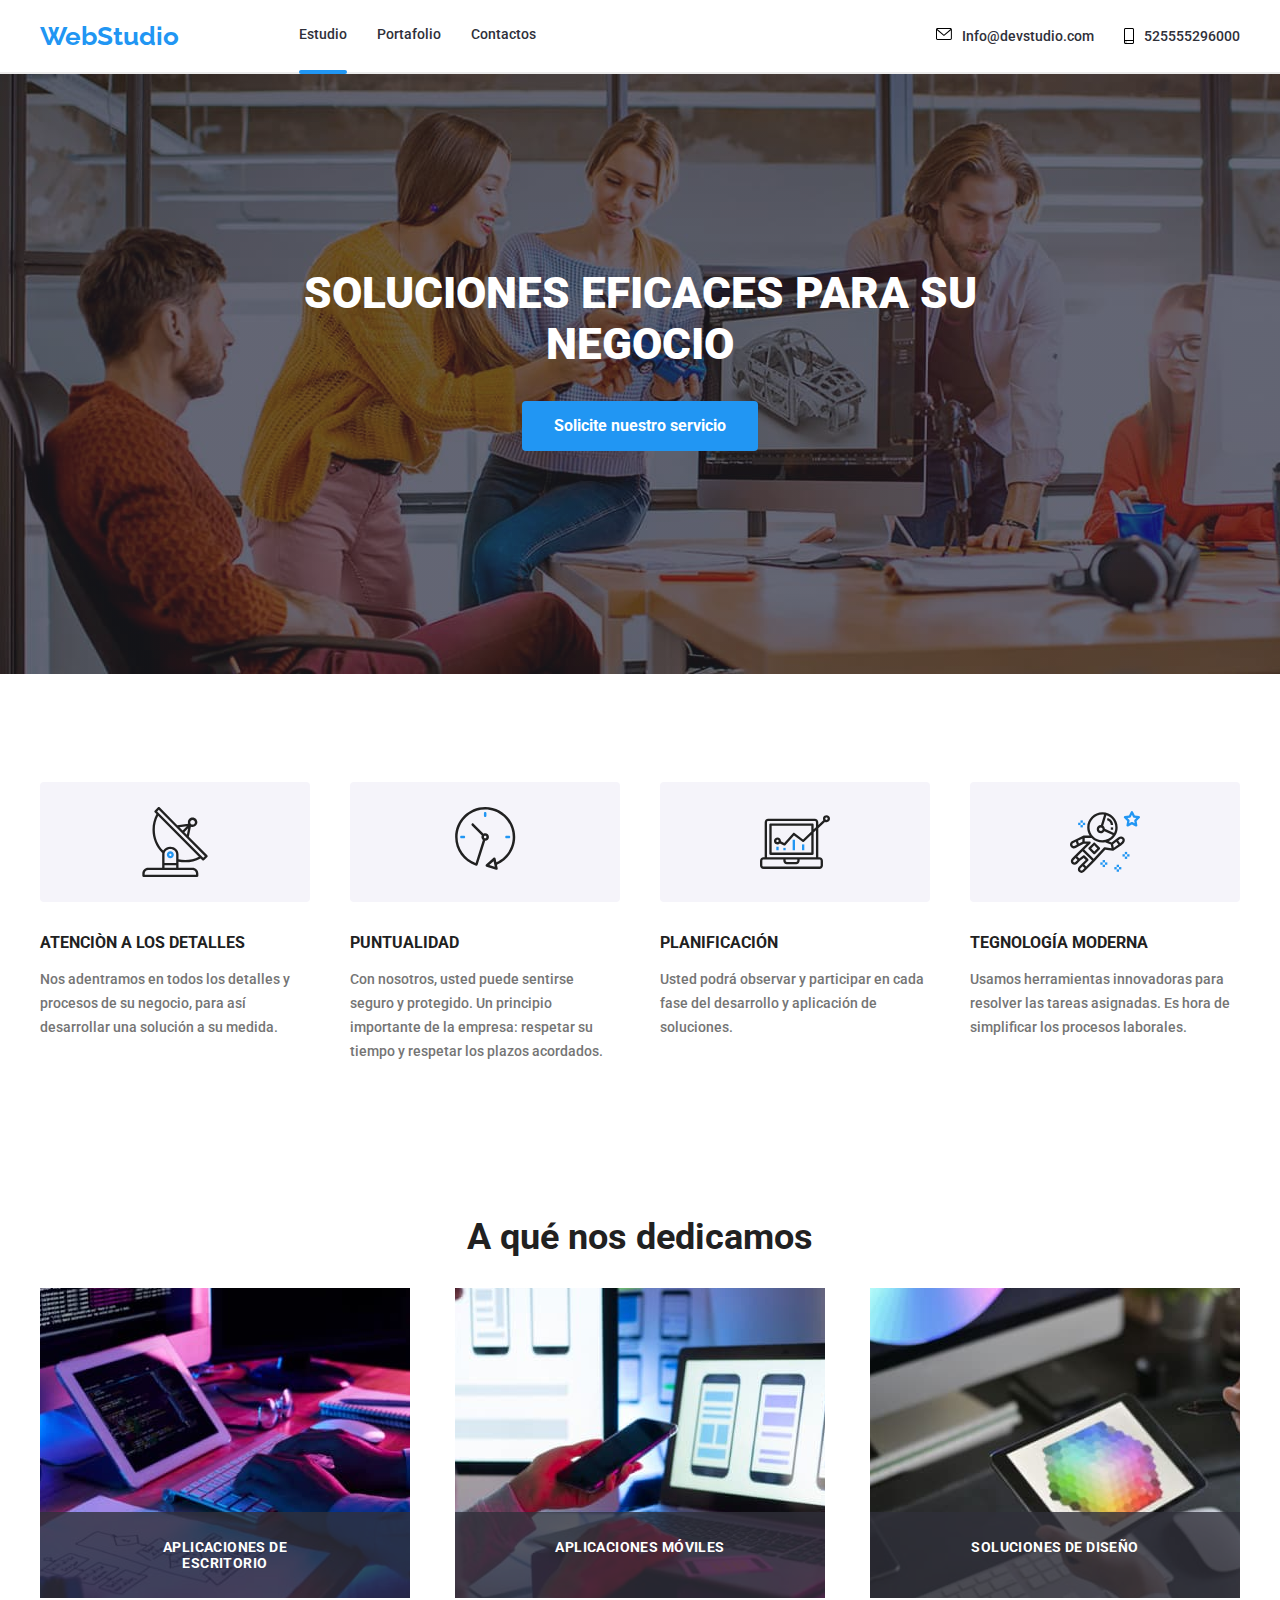
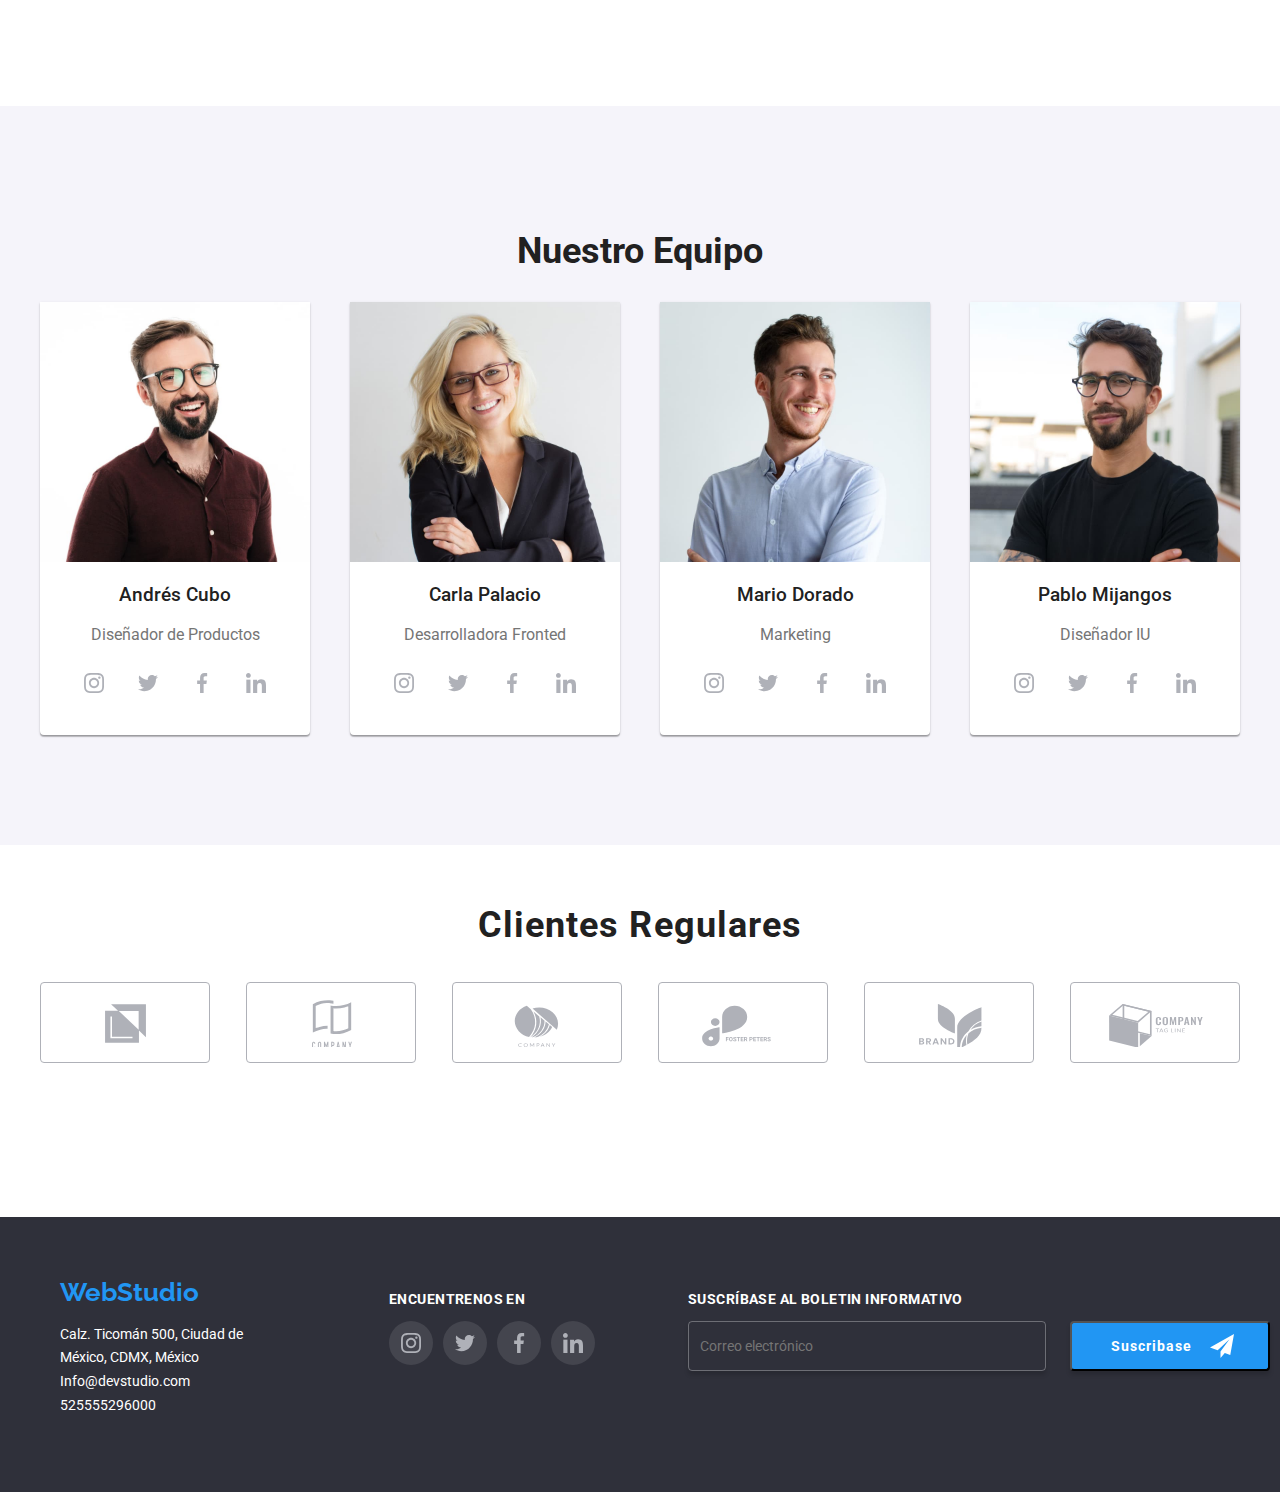
==== index.html @ 66fce240 "actualiza6" ====
<!DOCTYPE html>
<html>
  <head>
    <link
      rel="stylesheet"
      href="https://cdnjs.cloudflare.com/ajax/libs/modern-normalize/2.0.0/modern-normalize.min.css"
    />

    <link rel="preconnect" href="https://fonts.googleapis.com" />
    <link rel="preconnect" href="https://fonts.gstatic.com" crossorigin />
    <link
      href="https://fonts.googleapis.com/css2?family=Raleway:wght@700&family=Roboto:wght@400;500;700;900&display=swap"
      rel="stylesheet"
    />

    <link rel="stylesheet" href="./css/styles.css" />

    <title>LA TAREA DE CASA #1</title>
  </head>
  <body>
    <header class="header">
      <div class="container container-header">
        <nav class="navigation">
          <a class="link-principal" href="./index.html"> WebStudio</a>
          <ul class="list">
            <li class="list-item">
              <a class="link current" href="./index.html">Estudio</a>
            </li>
            <li class="list-item">
              <a class="link" href="./portafolio.html">Portafolio</a>
            </li>
            <li class="list-item">
              <a class="link" href="*">Contactos</a>
            </li>
          </ul>
        </nav>
        <ul class="nav_contact">
          <li class="list-item-icons">
            <svg class="icon" width="16" height="12">
              <use
                href="./images/iconss/symbol-defs.svg#icon-sobre-activable"
              ></use>
            </svg>

            <a class="link link_studio" href="mailto:info@devstudio.com"
              >Info@devstudio.com</a
            >
          </li>

          <li class="list-item-icons">
            <svg class="icon" width="10" height="16">
              <use
                href="./images/iconss/symbol-defs.svg#icon-telfono-inteligente"
              ></use>
            </svg>

            <a class="link" href="tel:+52 55 5529 6000"> 525555296000</a>
          </li>
        </ul>
      </div>
    </header>
    <main>
      <section class="introduction">
        <div class="container">
          <h1 class="title1">SOLUCIONES EFICACES PARA SU NEGOCIO</h1>
          <button data-modal-open class="our-service" type="button">
            Solicite nuestro servicio
          </button>
          <div class="backdrop is-hidden" data-modal>
            <div class="modal">
              <button data-modal-close class="close-modal" type="button">
                <svg
                  xmlns="http://www.w3.org/2000/svg"
                  width="18"
                  height="18"
                  fill="none"
                >
                  <path
                    d="M15 4.10786L13.8921 3L9.5 7.39214L5.10786 3L4 4.10786L8.39214 8.5L4 12.8921L5.10786 14L9.5 9.60786L13.8921 14L15 12.8921L10.6079 8.5L15 4.10786Z"
                    fill="black"
                  />
                </svg>
              </button>
              <form class="first-form">
                <h3 class="title-modal">
                  Deje sus datos, nos contactaremos con usted
                </h3>
                <div class="form-modal">
                  <label class="label-modal">
                    Nombre
                    <div class="prueba">
                      <span class="icons-forms"
                        ><svg class="icon-form" width="18" height="18">
                          <use
                            href="./images/iconss/symbol-defs.svg#icon-persona-negra-18dp-1"
                          ></use>
                        </svg>
                      </span>
                      <input
                        class="input-label"
                        type="text"
                        name="firstName"
                        autofocus
                        required
                        minlength="0"
                      />
                    </div>
                  </label>

                  <label class="label-modal">
                    Teléfono
                    <div class="prueba">
                      <span class="icons-forms"
                        ><svg class="icon-form" width="18" height="18">
                          <use
                            href="./images/iconss/symbol-defs.svg#icon-telfono-negro-18dp-1"
                          ></use>
                        </svg>
                      </span>
                      <input
                        class="input-label"
                        type="tel"
                        name="phone"
                        required
                        minlength="0"
                      />
                    </div>
                  </label>
                  <label class="label-modal">
                    E-mail
                    <div class="prueba">
                      <span class="icons-forms"
                        ><svg class="icon-form" width="18" height="18">
                          <use
                            href="./images/iconss/symbol-defs.svg#icon-correo-electrnico-negro-18dp-1"
                          ></use>
                        </svg>
                      </span>
                      <input
                        class="input-label"
                        type="email"
                        name="email"
                        required
                        minlength="0"
                      />
                    </div>
                  </label>
                  <label class="label-modal comentarios">
                    Comentarios
                    <div class="prueba">
                      <textarea
                        class="coment-label"
                        name="feedback"
                        rows="5"
                        placeholder="  Introduzca el texto"
                      ></textarea>
                    </div>
                  </label>

                  <div class="casilla-select">
                    <input
                      id="activar"
                      type="checkbox"
                      class="cuadro-casilla"
                    />
                    <label for="activar" class="label-modal-check">
                      Estoy de acuerdo con el boletín informativo y acepto los
                      Términos y Condiciones
                    </label>
                  </div>

                  <button class="button-modal" type="submit">Enviar</button>
                </div>
              </form>
            </div>
          </div>
        </div>

        <script src="./js/modal.js"></script>
      </section>

      <section class="section-list-item section">
        <div class="container">
          <ul class="list-icons">
            <li>
              <svg class="elements-icons" width="270" height="120">
                <use
                  href="./images/iconss/symbol-defs.svg#icon-antena-1"
                  width="70"
                  height="70"
                ></use>
              </svg>
            </li>
            <li>
              <svg class="elements-icons" width="270" height="120">
                <use
                  href="./images/iconss/symbol-defs.svg#icon-reloj-1"
                  width="70"
                  height="70"
                ></use>
              </svg>
            </li>
            <li>
              <svg class="elements-icons" width="270" height="120">
                <use
                  href="./images/iconss/symbol-defs.svg#icon-diagrama-1"
                  width="70"
                  height="70"
                ></use>
              </svg>
            </li>
            <li>
              <svg class="elements-icons" width="270" height="120">
                <use
                  href="./images/iconss/symbol-defs.svg#icon-astronauta-1"
                  width="70"
                  height="70"
                ></use>
              </svg>
            </li>
          </ul>
          <ul class="list">
            <li class="container-subsection list-item">
              <h3 class="sub-section1">ATENCIÒN A LOS DETALLES</h3>
              <p class="parr-section1">
                Nos adentramos en todos los detalles y procesos de su negocio,
                para así desarrollar una solución a su medida.
              </p>
            </li>
            <li class="container-subsection list-item">
              <h3 class="sub-section1">PUNTUALIDAD</h3>
              <p class="parr-section1">
                Con nosotros, usted puede sentirse seguro y protegido. Un
                principio importante de la empresa: respetar su tiempo y
                respetar los plazos acordados.
              </p>
            </li>
            <li class="container-subsection list-item">
              <h3 class="sub-section1">PLANIFICACIÓN</h3>
              <p class="parr-section1">
                Usted podrá observar y participar en cada fase del desarrollo y
                aplicación de soluciones.
              </p>
            </li>
            <li class="container-subsection list-item">
              <h3 class="sub-section1">TEGNOLOGÍA MODERNA</h3>
              <p class="parr-section1">
                Usamos herramientas innovadoras para resolver las tareas
                asignadas. Es hora de simplificar los procesos laborales.
              </p>
            </li>
          </ul>
        </div>
      </section>

      <section class="section-dedicamos section">
        <div class="container">
          <h2 class="title2">A qué nos dedicamos</h2>
          <ul class="img-container-work">
            <li class="list-item1">
              <h3 class="titles-dedicamos">APLICACIONES DE ESCRITORIO</h3>
            </li>
            <li class="list-item2">
              <h3 class="titles-dedicamos">APLICACIONES MÓVILES</h3>
            </li>
            <li class="list-item3">
              <h3 class="titles-dedicamos">SOLUCIONES DE DISEÑO</h3>
            </li>
          </ul>
        </div>
      </section>
      <section class="section-our-team section">
        <div class="container">
          <h2 class="title3">Nuestro Equipo</h2>
          <ul class="img-container-team">
            <li class="card">
              <img
                src="./images/andres_cubo.jpg"
                alt="Andres Cubo"
                width="270"
              />
              <h3 class="titles-our-team">Andrés Cubo</h3>
              <p class="parr-section3">Diseñador de Productos</p>
              <ul class="little-icons">
                <li class="icons-items">
                  <svg class="icons-redes" width="44" height="44">
                    <use
                      href="./images/iconss/symbol-defs.svg#icon-instagram-2"
                      width="20"
                      height="20"
                    ></use>
                  </svg>
                </li>
                <li class="icons-items">
                  <svg class="icons-redes" width="44" height="44">
                    <use
                      href="./images/iconss/symbol-defs.svg#icon-twitter-1"
                      width="20"
                      height="20"
                    ></use>
                  </svg>
                </li>
                <li class="icons-items">
                  <svg class="icons-redes" width="44" height="44">
                    <use
                      href="./images/iconss/symbol-defs.svg#icon-facebook-1"
                      width="20"
                      height="20"
                    ></use>
                  </svg>
                </li>
                <li class="icons-items">
                  <svg class="icons-redes" width="44" height="44">
                    <use
                      href="./images/iconss/symbol-defs.svg#icon-linkedin-1"
                      width="20"
                      height="20"
                    ></use>
                  </svg>
                </li>
              </ul>
            </li>
            <li class="card">
              <img
                src="./images/carla_palacios.jpg"
                alt="Carla Palacios"
                width="270"
              />
              <h3 class="titles-our-team">Carla Palacio</h3>
              <p class="parr-section3">Desarrolladora Fronted</p>
              <ul class="little-icons">
                <li class="icons-items">
                  <svg class="icons-redes" width="44" height="44">
                    <use
                      href="./images/iconss/symbol-defs.svg#icon-instagram-2"
                      width="20"
                      height="20"
                    ></use>
                  </svg>
                </li>
                <li class="icons-items">
                  <svg class="icons-redes" width="44" height="44">
                    <use
                      href="./images/iconss/symbol-defs.svg#icon-twitter-1"
                      width="20"
                      height="20"
                    ></use>
                  </svg>
                </li>
                <li class="icons-items">
                  <svg class="icons-redes" width="44" height="44">
                    <use
                      href="./images/iconss/symbol-defs.svg#icon-facebook-1"
                      width="20"
                      height="20"
                    ></use>
                  </svg>
                </li>
                <li class="icons-items">
                  <svg class="icons-redes" width="44" height="44">
                    <use
                      href="./images/iconss/symbol-defs.svg#icon-linkedin-1"
                      width="20"
                      height="20"
                    ></use>
                  </svg>
                </li>
              </ul>
            </li>
            <li class="card">
              <img
                src="./images/mario_dorado.jpg"
                alt="Mario Dorado"
                width="270"
              />
              <h3 class="titles-our-team">Mario Dorado</h3>
              <p class="parr-section3">Marketing</p>
              <ul class="little-icons">
                <li class="icons-items">
                  <svg class="icons-redes" width="44" height="44">
                    <use
                      href="./images/iconss/symbol-defs.svg#icon-instagram-2"
                      width="20"
                      height="20"
                    ></use>
                  </svg>
                </li>
                <li class="icons-items">
                  <svg class="icons-redes" width="44" height="44">
                    <use
                      href="./images/iconss/symbol-defs.svg#icon-twitter-1"
                      width="20"
                      height="20"
                    ></use>
                  </svg>
                </li>
                <li class="icons-items">
                  <svg class="icons-redes" width="44" height="44">
                    <use
                      href="./images/iconss/symbol-defs.svg#icon-facebook-1"
                      width="20"
                      height="20"
                    ></use>
                  </svg>
                </li>
                <li class="icons-items">
                  <svg class="icons-redes" width="44" height="44">
                    <use
                      href="./images/iconss/symbol-defs.svg#icon-linkedin-1"
                      width="20"
                      height="20"
                    ></use>
                  </svg>
                </li>
              </ul>
            </li>
            <li class="card">
              <img
                src="./images/pablo_mijangos.jpg"
                alt="Pablo Mijangos"
                width="270"
              />
              <h3 class="titles-our-team">Pablo Mijangos</h3>
              <p class="parr-section3">Diseñador IU</p>
              <ul class="little-icons">
                <li class="icons-items">
                  <svg class="icons-redes" width="44" height="44">
                    <use
                      href="./images/iconss/symbol-defs.svg#icon-instagram-2"
                      width="20"
                      height="20"
                    ></use>
                  </svg>
                </li>
                <li class="icons-items">
                  <svg class="icons-redes" width="44" height="44">
                    <use
                      href="./images/iconss/symbol-defs.svg#icon-twitter-1"
                      width="20"
                      height="20"
                    ></use>
                  </svg>
                </li>
                <li class="icons-items">
                  <svg class="icons-redes" width="44" height="44">
                    <use
                      href="./images/iconss/symbol-defs.svg#icon-facebook-1"
                      width="20"
                      height="20"
                    ></use>
                  </svg>
                </li>
                <li class="icons-items">
                  <svg class="icons-redes" width="44" height="44">
                    <use
                      href="./images/iconss/symbol-defs.svg#icon-linkedin-1"
                      width="20"
                      height="20"
                    ></use>
                  </svg>
                </li>
              </ul>
            </li>
          </ul>
        </div>
      </section>
      <section class="clients-regular">
        <h3 class="clients-regular-title">Clientes Regulares</h3>
        <div class="container">
          <ul class="regulars">
            <li class="card-clients">
              <svg class="regular-icons" width="170" height="81">
                <use
                  href="./images/iconss/symbol-defs.svg#icon-Logo"
                  width="106"
                  height="52.826"
                ></use>
              </svg>
            </li>
            <li class="card-clients">
              <svg class="regular-icons" width="170" height="81">
                <use
                  href="./images/iconss/symbol-defs.svg#icon-Logo-1"
                  width="106"
                  height="52.826"
                ></use>
              </svg>
            </li>
            <li class="card-clients">
              <svg class="regular-icons" width="170" height="81">
                <use
                  href="./images/iconss/symbol-defs.svg#icon-Logo-2"
                  width="106"
                  height="52.826"
                ></use>
              </svg>
            </li>
            <li class="card-clients">
              <svg class="regular-icons" width="170" height="81">
                <use
                  href="./images/iconss/symbol-defs.svg#icon-Logo-3"
                  width="106"
                  height="52.826"
                ></use>
              </svg>
            </li>
            <li class="card-clients">
              <svg class="regular-icons" width="170" height="81">
                <use
                  href="./images/iconss/symbol-defs.svg#icon-Logo-4"
                  width="106"
                  height="52.826"
                ></use>
              </svg>
            </li>
            <li class="card-clients">
              <svg class="regular-icons" width="170" height="81">
                <use
                  href="./images/iconss/symbol-defs.svg#icon-Logo-5"
                  width="106"
                  height="52.826"
                ></use>
              </svg>
            </li>
          </ul>
        </div>
      </section>
    </main>
    <footer class="footer1">
      <div class="container container-final">
        <div class="adress-icons">
          <a class="link-principal" href="./index.html"> WebStudio</a>

          <address class="address">
            <ul class="contacts-final">
              <li>
                <a
                  class="link2"
                  href="https://goo.gl/maps/sApscnZLmaC8KfHd9"
                  target="_blank"
                  rel="noopener noreferrer"
                  >Calz. Ticomán 500, Ciudad de México, CDMX, México
                </a>
              </li>
              <li>
                <a class="link2" href="mailto:info@devstudio.com"
                  >Info@devstudio.com</a
                >
              </li>
              <li>
                <a class="link2" href="tel:+52 55 5529 6000"> 525555296000</a>
              </li>
            </ul>
          </address>
        </div>
        <div class="container-footer">
          <h3 class="title-footer">ENCUENTRENOS EN</h3>
          <ul class="icons-footer">
            <li class="icons-items-fot">
              <svg class="icons-redes-fot" width="44" height="44">
                <use
                  href="./images/iconss/symbol-defs.svg#icon-instagram-2"
                  width="20"
                  height="20"
                ></use>
              </svg>
            </li>
            <li class="icons-items-fot">
              <svg class="icons-redes-fot" width="44" height="44">
                <use
                  href="./images/iconss/symbol-defs.svg#icon-twitter-1"
                  width="20"
                  height="20"
                ></use>
              </svg>
            </li>
            <li class="icons-items-fot">
              <svg class="icons-redes-fot" width="44" height="44">
                <use
                  href="./images/iconss/symbol-defs.svg#icon-facebook-1"
                  width="20"
                  height="20"
                ></use>
              </svg>
            </li>
            <li class="icons-items-fot">
              <svg class="icons-redes-fot" width="44" height="44">
                <use
                  href="./images/iconss/symbol-defs.svg#icon-linkedin-1"
                  width="20"
                  height="20"
                ></use>
              </svg>
            </li>
          </ul>
        </div>
        <div class="suscribete">
          <form class="suscripcion">
            <h3 class="title-footer">SUSCRÍBASE AL BOLETIN INFORMATIVO</h3>
            <label class="boletin">
              <input
                class="email"
                type="text"
                name="username"
                placeholder="   Correo electrónico"
              />
            </label>
            <button class="suscribase1" type="submit" width="200" height="50">
              Suscribase
              <svg class="icon-send" width="24" height="24">
                <use
                  href="./images/iconss/symbol-defs.svg#icon-enviar-cono"
                ></use>
              </svg>
            </button>
          </form>
        </div>
      </div>
    </footer>
  </body>
</html>
---- css/styles.css ----
:root {
  --primary-text-color: #757575;
  
  --logo-font: Raleway;
  --logo-color: #2196f3;
  --banner-background-color: #2f303a;
  --footer-text-color: #ffffff;
  --background-second-color: #F5F4FA;
  --border-header: #ececec;
  --font-weight-titles: 700;
  --cubic: cubic-bezier(0.4, 0, 0.2, 1);
  
}




body {

    font-family: 'roboto', sans-serif;
    color: #212121;
    font-size: 14px;
    font-weight: 400;
}




.container{
  width: 1200px;
  margin: auto;
  

  
}

.header{
  padding: 12px;
  border-bottom: 2px solid var(--border-header);
  
}


















.nav_contact {
  justify-content: space-between;
  color: var(--footer-text-color);
  line-height: 1.17;
  display: flex;
  list-style-type:none;
  align-items: center;
  
  padding: 0;
  font-weight: 500;
  position: relative;
}








.container-header{
  align-items: center;
  display: flex;
  justify-content: space-between;
  
}













.link {
  
  font-size: 14px;
  line-height: 1.17;
  text-decoration:none; 
  transition: color .250ms var(--cubic);
  color: var(--banner-background-color);

}

.link:hover {
  color: var(--logo-color);
  
}



.link:active {
  color: var(--logo-color);
}



 .link:focus {
  color: var(--logo-color);
}



.current::after {
  position:relative;
  content:"";
  display: block;
  left:0;
  bottom: -28px;
  
  width: 100%;
  height: 4px;
background-color: var(--logo-color);
border-radius: 2px;


    

}




.navigation{
  display: flex;
  justify-content: space-between;
  align-items: center;
}

.list-icons {
  display: flex;
  list-style-type:none;
  justify-content: space-between;
  
gap: 30px;
padding: 0;
}

.icons-introduction {


  align-items: center;

}

.list{
  justify-content: space-between;
  font-size: 14px;
  font-weight: 500;
  display: flex;
  list-style-type:none;
  align-items: flex-start;
gap: 30px;
padding: 0;

}





.section-list-item{
  font-size: 14px;
  text-align: left;
  
}

.container-subsection {
  width: 270px;
  
}


.sub-section1{
  list-style-type:none;
  line-height: 1.17;
  font-weight: var(--font-weight-titles);
  
}


.parr-section1{
  line-height: 1.71;
  color: var(--primary-text-color);
  
}

.parr-section3 {
  color:  var(--primary-text-color);
}


.link-principal {
  
    color: var(--logo-color);
    font-size: 26px
    ;
    line-height: 1.17;
    font-weight: var(--font-weight-titles);
    margin-right: 120px;
    text-decoration:none; 
  }
  
  .link-principal:hover {
    color: var(--logo-color);
  }

 
  
  .link-principal:active {
    color: blue;
  }

  .link-principal {

    font-family: var(--logo-font);
    position: relative;
}



.input-label {
  padding: 8px;
  border-radius: 4px;
border: 1px solid rgba(33, 33, 33, 0.20);
width: 448px;
height: 40px;
flex-shrink: 0;
padding-left: 42px;
cursor: pointer;
}

.input-label:hover{
  border-color: var(--logo-color);
  
}





.label-modal {
  display: flex;
  flex-direction: column;
  margin-bottom: 8px;
text-align: left;


  
}

.label-modal-check {

  
  flex-direction: column;
  margin-bottom: 8px;
text-align: left;
color: #757575;
cursor: pointer;
font-size: 14px;
font-style: normal;
font-weight: 400;
line-height: 24px; /* 171.429% */
letter-spacing: 0.42px;
}

.label-modal-check:before{
content: '';
top: 439px;
border:solid 1px var(--banner-background-color);
border-radius: 2px;
width: 17px;
height: 16px;

position:absolute;
left: 54px;
cursor: pointer;
}

[type="checkbox"]:checked + .label-modal-check::before {
border-color: var(--logo-color);
color: var(--logo-color);
content:url(/images/iconss/ícono\ revisado\ \(2\).svg);
background-color: var(--logo-color);
width: 17px;
height: 17px;
}




.coment-label{
  width: 448px;
height: 120px;
flex-shrink: 0;
border-radius: 4px;
border: 1px solid rgba(33, 33, 33, 0.20);
color: #75757580;
cursor: pointer;
font-size: 12px;
font-style: normal;
font-weight: 400;
line-height: normal;
letter-spacing: 0.12px;
padding-top: 12px;
    padding-bottom: 12px;
    padding-right: 16px;
    padding-left: 16px;


}


.coment-label:hover{
  border-color: var(--logo-color);
}


.casilla {
  justify-content: left;
}

.cuadro-casilla {
  width: 16px;
    height: 15px;
    border-top-width: 1px;
    border-radius: 1px;
    cursor: pointer;
}




.prueba1{
  border-color: #212121;
}



.icon-form-casilla{
 
  position: absolute;
    
cursor: pointer;
width: 16px;
height: 15px;
flex-shrink: 0;
padding-top: 1px;
    border-top-width: 1px;
    margin-top: 0px;
    top: 1px;
}

.icon-form-casilla:active {
  
  fill: var(--logo-color);
}


.icon-form {
  
position:absolute;
display: block;
margin-left: 12px;
margin-top: 11px;
bottom: auto;
margin-bottom: 11px;
cursor: pointer;
}

.icons-forms {
  position: relative;
  
}

.icon-forms:hover {
  color: var(--logo-color),
  color 250ms var(--cubic), fill 250ms var(--cubic);
}


[type="checkbox"]{display:none;}

.icons-check {
  position: relative;
  display: none;
}



.icon-check:hover {
  color: var(--logo-color),
  color 250ms var(--cubic), fill 250ms var(--cubic);
}


.icon-form:hover {
  fill: var(--logo-color);
  color: var(--logo-color),
  color 250ms var(--cubic), fill 250ms var(--cubic);
}



.button-modal {
  margin-top: 10px;
  padding: 12px 32px;
  border: none;
  border-radius: 4px;
  background-color: #2196f3;
  color: #fff;
  font-size: inherit;
  cursor: pointer;
  
}

.button-modal:hover,
.button-modal:focus {
  background-color: #1976d2;
  transition: background-color 250ms var(--cubic), color 250ms var(--cubic), fill 250ms var(--cubic);
}


.title-modal {

  color: #212121;
text-align: center;
margin-top: 0px;
font-size: 20px;
font-style: normal;
font-weight: 700;
line-height: normal;
letter-spacing: 0.6px;
}


.form-modal{
  margin-left: 40px;
  margin-right: 40px;
  
}




.comentarios {
  margin-bottom: 20px;

flex-shrink: 0;
}




.title1{
  justify-content: space-between;
    font-size: 44px;
    line-height: 1.17;
    font-weight: 900;
    text-align: center;
    color: var(--footer-text-color);
    margin:auto;
    margin-top: 0;
    width: 696px;
    margin-bottom: 30px;
}

.introduction{

  
  justify-content: space-between;
  
  background-image: linear-gradient(to right, rgba(47, 48, 58, 0.4), rgba(47, 48, 58, 0.4)),  url('../images/Imagen_fondo-principal.jpg');
  background-size: cover;
  max-width: 1600px;
  margin:auto;
 

  
  text-align: center;
 
  height: 600px;
  display: flex;
  align-items: center;
}


.section {
  padding-top: 94px ;
  padding-bottom: 94px;
}





.section-dedicamos{
  
  padding-top: 0;
}

.title2{
  
    font-size: 36px;
    line-height: 1.17;
    font-weight: var(--font-weight-titles);
    text-align: center;
}
.title3{
    font-size: 36px;
    line-height: 1.17;
    font-weight: var(--font-weight-titles);
    text-align: center;
}


.elements-icons {
  border-radius: 4px;
  background: #F5F4FA;
  padding-top: 25px;
  padding-bottom: 25px;
  padding-right: 100px;
  padding-left: 100px;
display: flex
;
gap: 30px;
width: 270px;
}



.img-container-work{
  justify-content: space-between;
  list-style-type:none;
  display: flex;
  gap: 30px;
  padding: 0%;
  
}

.list-item1 {

 
  display: flex;
  width: 370px;
  justify-content: center;
  background-color: #2a2a2a;
  background-image: url(..//images/first.jpg);
  color: #fff;
  text-align: center;
  background-position: center;
  padding-top: 224px;
  background-repeat: no-repeat;
  
}

.list-item2 {

  width: 370px;
  display: flex;
  
  justify-content: center;
  background-color: #2a2a2a;
  background-image: url(..//images/second.jpg);
  color: #fff;
  text-align: center;
  background-position: center;
  padding-top: 224px;
  background-repeat: no-repeat;
}

.list-item3 {

  width: 370px;
  display: flex;
  
  justify-content: center;
  background-color: #2a2a2a;
  background-image: url(..//images/tird.jpg);
  color: #fff;
  text-align: center;
  background-position: center;
  padding-top: 224px;
  background-repeat: no-repeat;
}

.titles-dedicamos {
  
  background: rgba(47, 48, 58, 0.80);
  padding-top: 27px;
    padding-bottom: 27px;
    padding-right: 79px;
    padding-left: 79px;
    margin-bottom: 0px;
    margin-top: 0px;
    text-align: center;
    color: var(--footer-text-color);
text-align: center;
font-family: Roboto;
font-size: 14px;
font-style: normal;
font-weight: 700;
line-height: normal;
letter-spacing: 0.42px;
text-transform: uppercase;
width: 370px;
}



.img-container-team{
  justify-content: space-between;
    line-height: 1.17;
    list-style-type:none;
    display: flex;
    gap: 30px;
    text-align: center;
padding: 0%;

}


.titles-our-team {
  font-weight: 500;
}

.section-our-team{
    font-size: 16px;
    background-color: var(--background-second-color)
    
}
 
.little-icons{
  list-style-type: none;
  display: flex;
  gap: 10px;
  padding: 0;
  padding-right: 32px;
  padding-left: 32px;
  padding-bottom: 30px;
  
}

.card{

  background-color: var(--footer-text-color);
}



.icons-items {
  
  border-radius: 50%;
  width: 44px;
  height: 44px;
  transition: background-color 250ms var(--cubic), color 250ms var(--cubic), fill 250ms var(--cubic);
}






.icons-redes{
 
 gap: 10px;
  display: flex;
  padding: 12px;
  cursor: pointer;
  fill: #AFB1B8;
  
  
  justify-content: center;
  
}


.icons-items:hover{
  background-color: var(--logo-color);
  
}

.icons-redes:hover {
  fill: var(--footer-text-color);
}


.card{
  box-shadow: 0px 2px 1px 0px rgba(0, 0, 0, 0.20), 0px 1px 1px 0px rgba(0, 0, 0, 0.14), 0px 1px 3px 0px rgba(0, 0, 0, 0.12);
  border-radius: 0px 0px 4px 4px;
}





.regular-icons{
 
  border-radius: 4px;
border: 1px solid #AFB1B8;
padding-top: 14.1px;
    padding-bottom: 14.1px;
    padding-right: 32px;
    padding-left: 32px;
    fill: #AFB1B8;
    cursor: pointer;
    transition: fill 250ms var(--cubic), color 250ms var(--cubic) ;
}


.prueba:hover{
  fill: var(--logo-color);
  color: var(--logo-color);
}






.link_studio {
  margin-right: 30px;
 
}




.list-item-icons {
  cursor: pointer;
  
  
  display: inherit;
}

.list-item-icons:hover {
  fill: var(--logo-color);
  color: var(--logo-color);
}

.icon {
  flex-shrink: 0;
  margin-right: 10px;
  transition: color .250ms var(--cubic);
}





  .card-clients:hover{
    
    border: var(--logo-color);
  }
  
  .regular-icons:hover {
    fill: var(--logo-color);
    border-color: var(--logo-color);
  }


  .card-emergent{
    position: absolute;
   
   
   margin: 0;
    height: 295px;
    width: 370px;
    background: rgba(33, 150, 243, 0.9);
    padding: 63px 24px;
    letter-spacing: 0.54px;
    color: var(--footer-text-color);
    transform: translateY(100%);
    transition: transform 250ms ease;
    transition-timing-function: cubic-bezier(0.4, 0, 0.2, 1);
    
  }

  .card2 {
    width: 370px;
    padding: 0%;
    
    
  }
  
  .cards-portafolio {width: 370px;
    
    flex-shrink: 0;
    border: 1px solid #EEE;
    background: #FFF;
    display: block;
    
  
  }
  .card2:hover{
    border: 1px solid #EEE;
    background: #FFF;
    box-shadow: 1px 4px 6px 0px rgba(0, 0, 0, 0.16), 0px 4px 4px 0px rgba(0, 0, 0, 0.06), 0px 1px 1px 0px rgba(0, 0, 0, 0.12);
  cursor: pointer;
  }

  .card2:hover .card-emergent{
    transform: translateY(0%);
  }


.card-image {
  position: relative;
  overflow: hidden;
  
}


    

  .img-portafolio{
    display: block;
    
  }




  .titles-portafolio{
    font-size: 18px;
    
    font-weight: var(--font-weight-titles);
    text-align: left;
    padding-right: 24px;
    padding-left: 24px;
    padding-top: 20px;
    margin-bottom: 0px;
    margin-top: 5px;
    
    line-height: 36px; /* 200% */
letter-spacing: 1.08px;

}
.paragraphs-portafolio{
    font-size: 16px;
    
  color: var(--primary-text-color);
    text-align: left;
    padding-right: 24px;
    padding-left: 24px;
    padding-bottom: 20px;
    margin-top: 0px;
    margin-bottom: 0px;
    line-height: 30px; /* 187.5% */
letter-spacing: 0.48px;
}



.principal-buttons{
  display: flex;
 
  justify-content: center;
  
  list-style: none;
  gap:8px;
}

 

  .our-service {
    color: var(--background-second-color);
    font-size: 16px;
    cursor: pointer;
    line-height: 1.87;
    font-weight: var(--font-weight-titles);
    background: var(--logo-color);
    border-radius: 4px;
    border: none;
    margin-bottom: 30px;
padding: 10px 32px;

  }
  
  .our-service:hover {
    color: blue;
    text-align: center;
  }

  .our-service {
    color: var(--footer-text-color);
    text-align: center;
    transition: color .250ms var(--cubic);
  }
  
  .our-service:active {
    color: blue;
    text-align: center;
  }

.close-modal{
  border-radius: 50%;
  padding-top: 6px;
  margin-left: 486px;
  margin-right: 8px;
  margin-top: 8px;
  cursor: pointer;
  border-color: rgba(0, 0, 0, 0.10);
  transition: background-color 250ms var(--cubic), color 250ms var(--cubic), fill 250ms var(--cubic);
}

  .close-modal :hover {fill: var(--logo-color);
  }


.casilla-select{
  text-align: left;
  padding-left: 36px;
}

.icon-close{
  
  color: #212121;
 
flex-shrink: 0;
}


.backdrop {
  position: fixed;
  left: 0;
  top: 0;
  width: 100%;
  height: 100vh;
  background-color: rgba(0, 0, 0, .5);
  opacity: 1;
  visibility: visible;
  transition: opacity 250ms var(--cubic), visibility 250ms var(--cubic);
}

.modal{
  
  top: 50%;
  left: 50%;
  width: 528px;
  height: 581px;
  border-radius: 4px;
  background: var(--footer-text-color);
  box-shadow: 0px 2px 1px 0px rgba(0, 0, 0, 0.20), 0px 1px 1px 0px rgba(0, 0, 0, 0.14), 0px 1px 3px 0px rgba(0, 0, 0, 0.12);
  position: absolute;
  top: 50%;
  left: 50%;
  transform: translate(-50%, -50%);

}

.is-hidden{
  visibility: hidden;
  opacity: 0;
  pointer-events: none;
}



  .buttons {
    
    cursor: pointer;
    text-align: center;
    background: var(--background-second-color);
    border-radius: 4px;
    border: none;
    padding: 6px 24px;
    font-size: 16px;
    font-weight: 500;
    transition: background-color 250ms var(--cubic), color 250ms var(--cubic);
    
  }
  
.buttons:hover,
.buttons:focus,
  .buttons:active{
    background-color: var(--logo-color);
    color: var(--background-second-color);
    box-shadow: 0px 2px 2px 0px rgba(0, 0, 0, 0.12), 0px 1px 2px 0px rgba(0, 0, 0, 0.08), 0px 3px 1px 0px rgba(0, 0, 0, 0.10);
  }



.img-container-portafolio{
  padding: 0%;
  list-style-type: none;
  margin-top: 50px;
  
  display: flex;
  flex-wrap: wrap;
  
  
  text-align: center;
  justify-content: space-between;

  padding-top: 0;
  gap: 30px;

}



.title-footer{
  color: #FFF;
font-family: Roboto;
font-size: 14px;
font-style: normal;
font-weight: 700;
line-height: normal;
letter-spacing: 0.42px;
text-transform: uppercase;


}
.icons-footer{
  
  list-style-type: none;
  display: flex;
  gap: 10px;
  padding: 0;
  padding-right: 0px;
  padding-left: 0px;
  padding-bottom: 30px;

}

.container-footer{
  margin-right: 93px;
  width: 206px;
height: 80px;
  margin-left: 70px;
}


  .footer1{
    
    line-height: 1.71;
    
    background: #2F303A;
    text-align: left;
    padding: 60px;
     
}



.contacts-final{

  list-style-type:none;
  padding: 0%;
  font-style: normal;
  width: 231px;
height: 95px;
}

.link2 {
  color:var(--footer-text-color);
  font-size: 14px;
  line-height: 1.17;
  text-decoration:none;
  transition: color .250ms var(--cubic);
}

.link2:hover {
  color: var(--logo-color);
}



.link2:active {
  color: var(--logo-color);
}



 .link2:focus {
  color: var(--logo-color);
}
.container-final{
  
  display: flex;
}

.clients-regular{

padding-top: 59;
}

.clients-regular-title{
  color: #212121;
text-align: center;
margin-top: 59px;
font-size: 36px;
font-style: normal;
font-weight: var(--font-weight-titles);
line-height: normal;
letter-spacing: 1.08px;
}

.regulars{
  justify-content: space-between;
  list-style: none;
  display: flex;
  gap: 30px;
  padding-left: 0px;
  margin-bottom: 151px;
 
}



.icons-items-fot {
  
  border-radius: 50%;
  width: 44px;
  height: 44px;
  background-color: rgba(255, 255, 255, 0.10);
  transition: background-color 250ms var(--cubic), color 250ms var(--cubic), fill 250ms var(--cubic);
}






.icons-redes-fot{
 
 gap: 10px;
  display: flex;
  padding: 12px;
  cursor: pointer;
  fill: #AFB1B8;
  
  
  justify-content: center;
}


.icons-items-fot:hover{
  background-color: var(--logo-color);
}

.icons-redes-fot:hover {
  fill: var(--footer-text-color);
}

.suscribete {
  
  
  
  color: var(--footer-text-color);
}



.email {
  margin-right: 12px;
  width: 358px;
height: 50px;
flex-shrink: 0;
  border-radius: 4px;
border: 1px solid rgba(255, 255, 255, 0.30);
background: rgba(33, 150, 243, 0.00);
box-shadow: 0px 4px 4px 0px rgba(0, 0, 0, 0.15);
}


.suscribase1{
  position: absolute;
  margin-left: 12px;
  cursor: pointer;
  width: 200px;
height: 50px;
flex-shrink: 0;
  border-radius: 4px;
background:var(--logo-color);
box-shadow: 0px 4px 4px 0px rgba(0, 0, 0, 0.15);
color: var(--footer-text-color);
text-align: left;

padding-left: 39px;
font-style: normal;
font-weight: 700;
line-height: 30px; /* 187.5% */
letter-spacing: 0.96px;

}

.suscribase1:hover{
  background-color: #1976d2;
  transition: background-color 250ms var(--cubic), color 250ms var(--cubic), fill 250ms var(--cubic);
}

.icon-send {
  position: absolute;
  top: 0px;
    padding-left: 0px;
    margin-left: 18px;
    
    margin-top: 11px;
    bottom: auto;
    margin-bottom: 11px;
    fill: var(--footer-text-color);
}
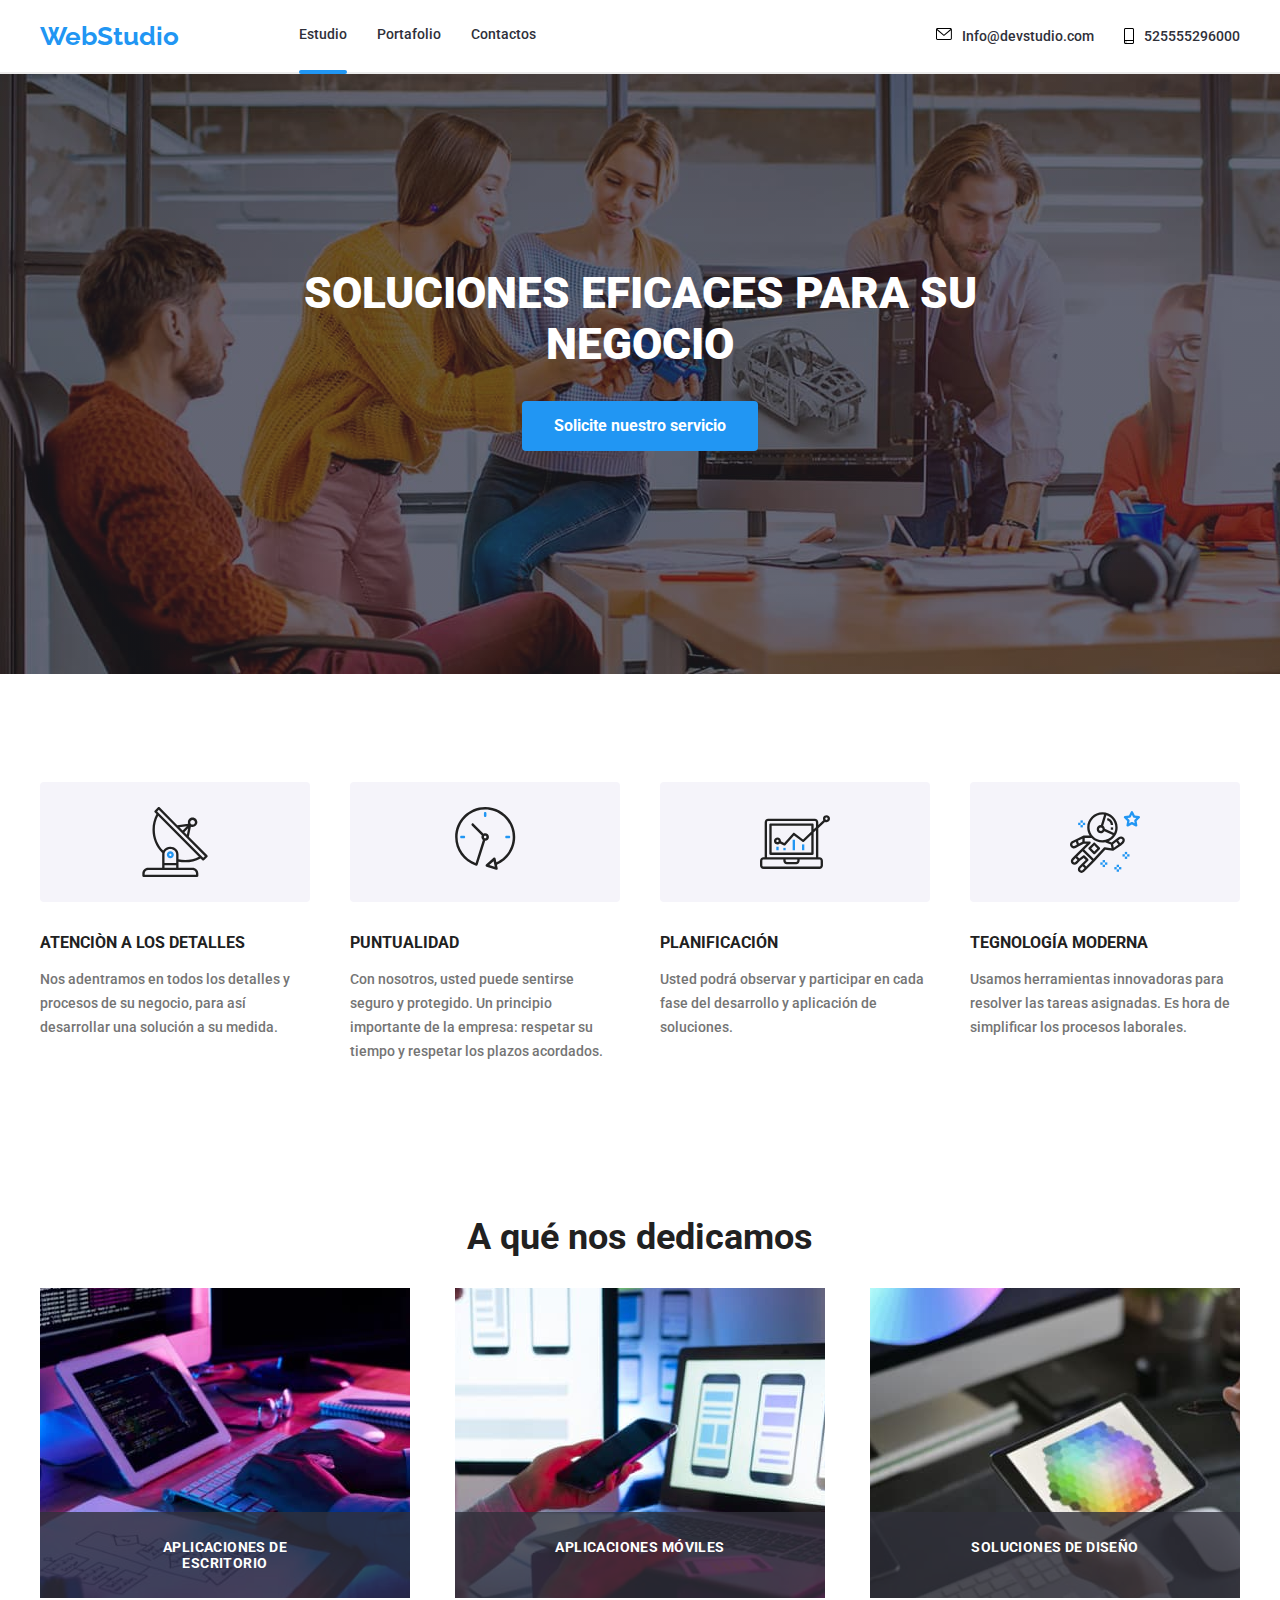
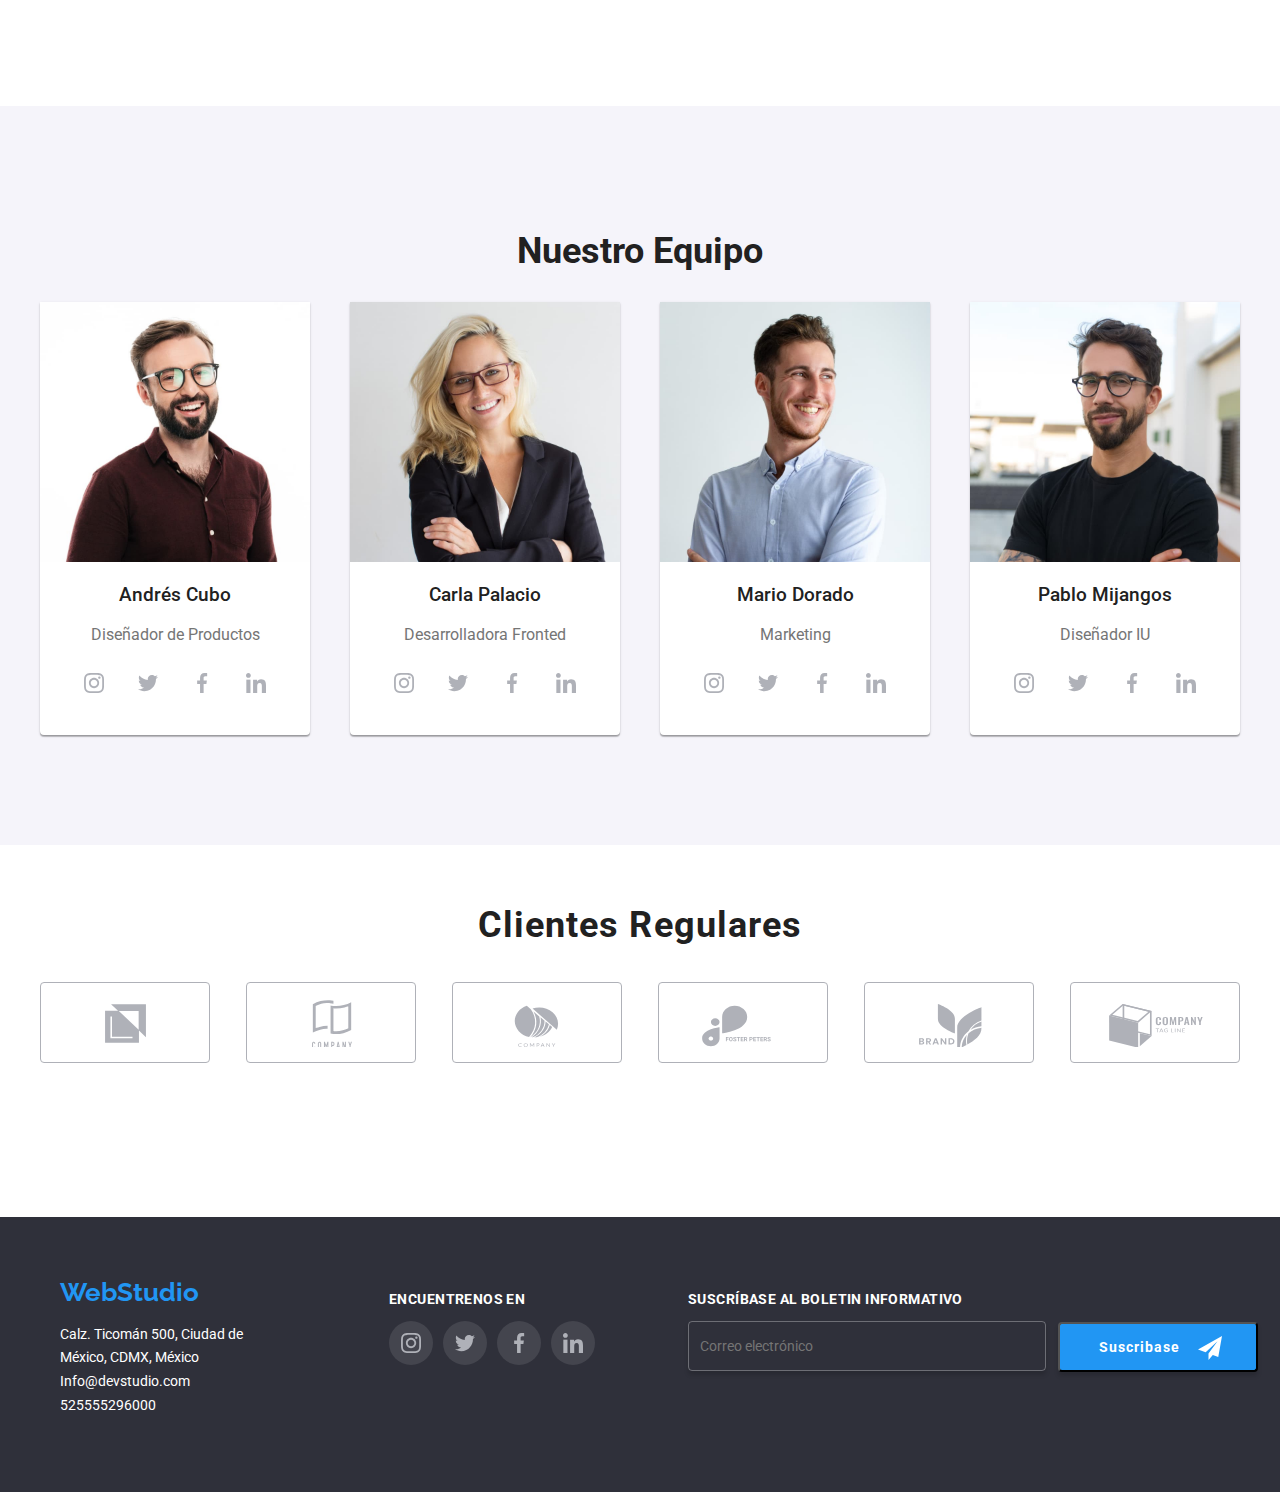
==== commit f31f3340: "actualizatar" ====
--- a/index.html
+++ b/index.html
@@ -152,7 +152,7 @@
                         class="coment-label"
                         name="feedback"
                         rows="5"
-                        placeholder="  Introduzca el texto"
+                        placeholder="Introduzca el texto"
                       ></textarea>
                     </div>
                   </label>
@@ -605,15 +605,15 @@
                 placeholder="   Correo electrónico"
               />
             </label>
-            <button class="suscribase1" type="submit" width="200" height="50">
-              Suscribase
-              <svg class="icon-send" width="24" height="24">
-                <use
-                  href="./images/iconss/symbol-defs.svg#icon-enviar-cono"
-                ></use>
-              </svg>
-            </button>
           </form>
+          <button class="suscribase1" type="submit" width="200" height="50">
+            Suscribase
+            <svg class="icon-send" width="24" height="24">
+              <use
+                href="./images/iconss/symbol-defs.svg#icon-enviar-cono"
+              ></use>
+            </svg>
+          </button>
         </div>
       </div>
     </footer>
--- a/css/styles.css
+++ b/css/styles.css
@@ -306,10 +306,11 @@
 [type="checkbox"]:checked + .label-modal-check::before {
 border-color: var(--logo-color);
 color: var(--logo-color);
-content:url(/images/iconss/ícono\ revisado\ \(2\).svg);
+background-image: url('../images/iconss/icon-check.svg');
 background-color: var(--logo-color);
 width: 17px;
 height: 17px;
+margin:auto;
 }
 
 
@@ -936,7 +937,8 @@
 
 .casilla-select{
   text-align: left;
-  padding-left: 36px;
+  padding-left: 40px;
+  align-items: normal;
 }
 
 .icon-close{
@@ -1172,7 +1174,7 @@
 
 .suscribete {
   
-  
+  display: flex;
   
   color: var(--footer-text-color);
 }
@@ -1192,8 +1194,10 @@
 
 
 .suscribase1{
-  position: absolute;
-  margin-left: 12px;
+  margin-top: 45px;
+  margin-left: 0px;
+
+  display: flex;
   cursor: pointer;
   width: 200px;
 height: 50px;
@@ -1207,7 +1211,7 @@
 padding-left: 39px;
 font-style: normal;
 font-weight: 700;
-line-height: 30px; /* 187.5% */
+line-height: 45px; /* 187.5% */
 letter-spacing: 0.96px;
 
 }
@@ -1218,7 +1222,7 @@
 }
 
 .icon-send {
-  position: absolute;
+  
   top: 0px;
     padding-left: 0px;
     margin-left: 18px;
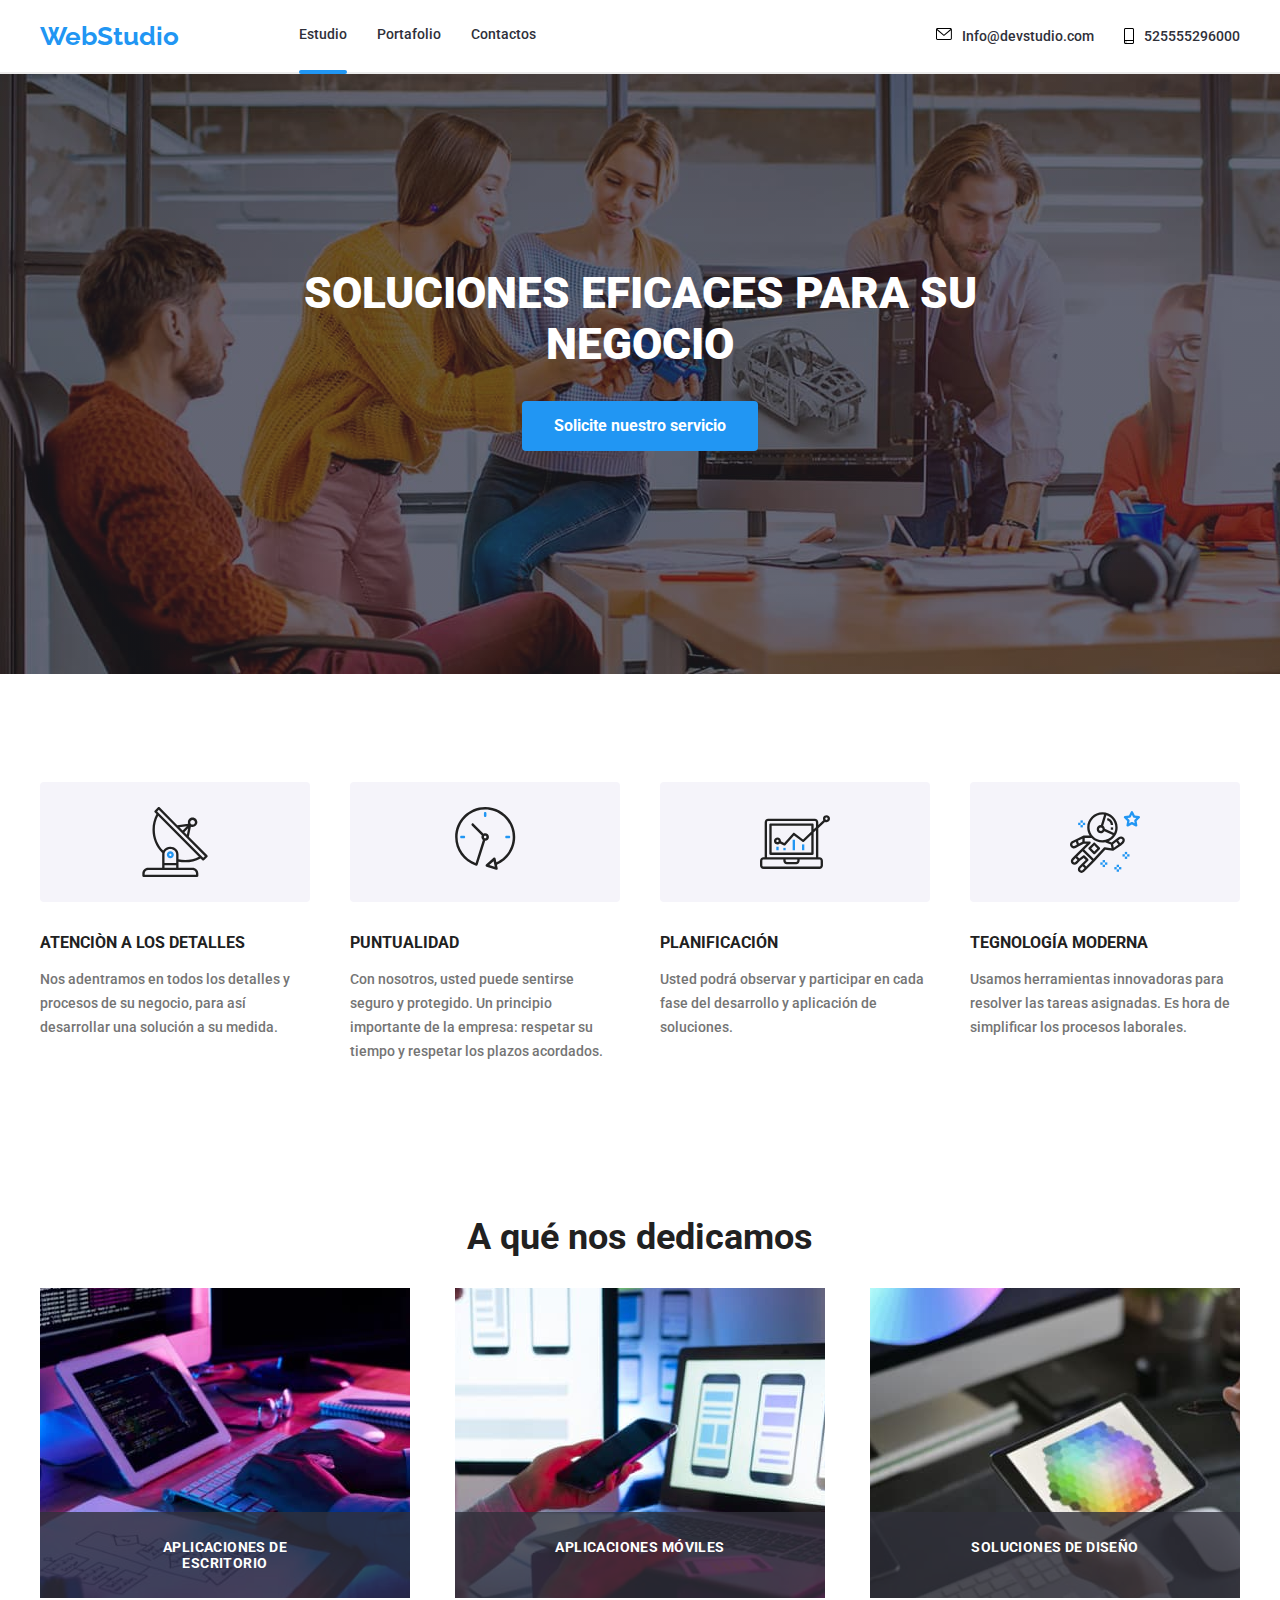
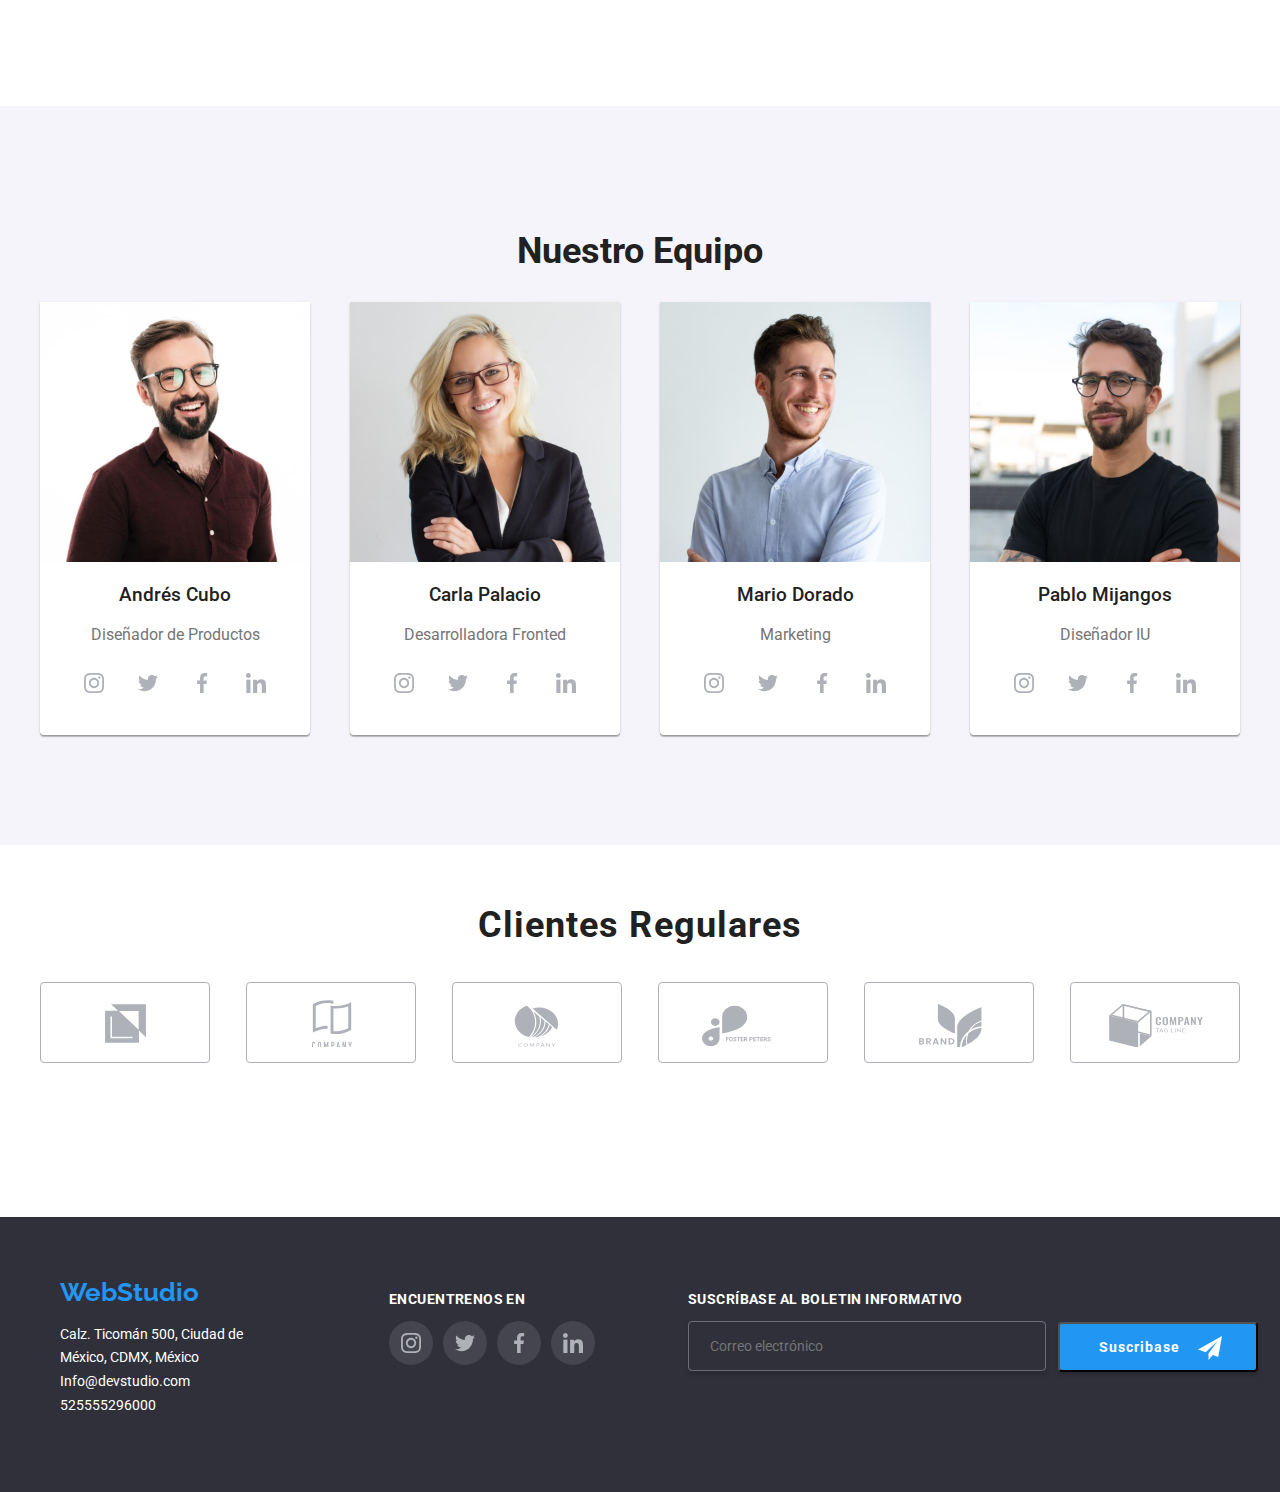
==== commit 621b96d7: "actualizando6" ====
--- a/index.html
+++ b/index.html
@@ -66,117 +66,7 @@
           <button data-modal-open class="our-service" type="button">
             Solicite nuestro servicio
           </button>
-          <div class="backdrop is-hidden" data-modal>
-            <div class="modal">
-              <button data-modal-close class="close-modal" type="button">
-                <svg
-                  xmlns="http://www.w3.org/2000/svg"
-                  width="18"
-                  height="18"
-                  fill="none"
-                >
-                  <path
-                    d="M15 4.10786L13.8921 3L9.5 7.39214L5.10786 3L4 4.10786L8.39214 8.5L4 12.8921L5.10786 14L9.5 9.60786L13.8921 14L15 12.8921L10.6079 8.5L15 4.10786Z"
-                    fill="black"
-                  />
-                </svg>
-              </button>
-              <form class="first-form">
-                <h3 class="title-modal">
-                  Deje sus datos, nos contactaremos con usted
-                </h3>
-                <div class="form-modal">
-                  <label class="label-modal">
-                    Nombre
-                    <div class="prueba">
-                      <span class="icons-forms"
-                        ><svg class="icon-form" width="18" height="18">
-                          <use
-                            href="./images/iconss/symbol-defs.svg#icon-persona-negra-18dp-1"
-                          ></use>
-                        </svg>
-                      </span>
-                      <input
-                        class="input-label"
-                        type="text"
-                        name="firstName"
-                        autofocus
-                        required
-                        minlength="0"
-                      />
-                    </div>
-                  </label>
-
-                  <label class="label-modal">
-                    Teléfono
-                    <div class="prueba">
-                      <span class="icons-forms"
-                        ><svg class="icon-form" width="18" height="18">
-                          <use
-                            href="./images/iconss/symbol-defs.svg#icon-telfono-negro-18dp-1"
-                          ></use>
-                        </svg>
-                      </span>
-                      <input
-                        class="input-label"
-                        type="tel"
-                        name="phone"
-                        required
-                        minlength="0"
-                      />
-                    </div>
-                  </label>
-                  <label class="label-modal">
-                    E-mail
-                    <div class="prueba">
-                      <span class="icons-forms"
-                        ><svg class="icon-form" width="18" height="18">
-                          <use
-                            href="./images/iconss/symbol-defs.svg#icon-correo-electrnico-negro-18dp-1"
-                          ></use>
-                        </svg>
-                      </span>
-                      <input
-                        class="input-label"
-                        type="email"
-                        name="email"
-                        required
-                        minlength="0"
-                      />
-                    </div>
-                  </label>
-                  <label class="label-modal comentarios">
-                    Comentarios
-                    <div class="prueba">
-                      <textarea
-                        class="coment-label"
-                        name="feedback"
-                        rows="5"
-                        placeholder="Introduzca el texto"
-                      ></textarea>
-                    </div>
-                  </label>
-
-                  <div class="casilla-select">
-                    <input
-                      id="activar"
-                      type="checkbox"
-                      class="cuadro-casilla"
-                    />
-                    <label for="activar" class="label-modal-check">
-                      Estoy de acuerdo con el boletín informativo y acepto los
-                      Términos y Condiciones
-                    </label>
-                  </div>
-
-                  <button class="button-modal" type="submit">Enviar</button>
-                </div>
-              </form>
-            </div>
-          </div>
-        </div>
-
-        <script src="./js/modal.js"></script>
+        </div>
       </section>
 
       <section class="section-list-item section">
@@ -617,5 +507,110 @@
         </div>
       </div>
     </footer>
+    <div class="backdrop is-hidden" data-modal>
+      <div class="modal">
+        <button data-modal-close class="close-modal" type="button">
+          <svg
+            xmlns="http://www.w3.org/2000/svg"
+            width="18"
+            height="18"
+            fill="none"
+          >
+            <path
+              d="M15 4.10786L13.8921 3L9.5 7.39214L5.10786 3L4 4.10786L8.39214 8.5L4 12.8921L5.10786 14L9.5 9.60786L13.8921 14L15 12.8921L10.6079 8.5L15 4.10786Z"
+              fill="black"
+            />
+          </svg>
+        </button>
+        <form class="first-form">
+          <h3 class="title-modal">
+            Deje sus datos, nos contactaremos con usted
+          </h3>
+          <div class="form-modal">
+            <label class="label-modal">
+              Nombre
+              <div class="prueba">
+                <span class="icons-forms"
+                  ><svg class="icon-form" width="18" height="18">
+                    <use
+                      href="./images/iconss/symbol-defs.svg#icon-persona-negra-18dp-1"
+                    ></use>
+                  </svg>
+                </span>
+                <input
+                  class="input-label"
+                  type="text"
+                  name="firstName"
+                  autofocus
+                  required
+                  minlength="0"
+                />
+              </div>
+            </label>
+
+            <label class="label-modal">
+              Teléfono
+              <div class="prueba">
+                <span class="icons-forms"
+                  ><svg class="icon-form" width="18" height="18">
+                    <use
+                      href="./images/iconss/symbol-defs.svg#icon-telfono-negro-18dp-1"
+                    ></use>
+                  </svg>
+                </span>
+                <input
+                  class="input-label"
+                  type="tel"
+                  name="phone"
+                  required
+                  minlength="0"
+                />
+              </div>
+            </label>
+            <label class="label-modal">
+              E-mail
+              <div class="prueba">
+                <span class="icons-forms"
+                  ><svg class="icon-form" width="18" height="18">
+                    <use
+                      href="./images/iconss/symbol-defs.svg#icon-correo-electrnico-negro-18dp-1"
+                    ></use>
+                  </svg>
+                </span>
+                <input
+                  class="input-label"
+                  type="email"
+                  name="email"
+                  required
+                  minlength="0"
+                />
+              </div>
+            </label>
+            <label class="label-modal comentarios">
+              Comentarios
+              <div class="prueba">
+                <textarea
+                  class="coment-label"
+                  name="feedback"
+                  rows="5"
+                  placeholder="Introduzca el texto"
+                ></textarea>
+              </div>
+            </label>
+
+            <div class="casilla-select">
+              <input id="activar" type="checkbox" class="cuadro-casilla" />
+              <label for="activar" class="label-modal-check">
+                Estoy de acuerdo con el boletín informativo y acepto los
+                Términos y Condiciones
+              </label>
+            </div>
+
+            <button class="button-modal" type="submit">Enviar</button>
+          </div>
+        </form>
+      </div>
+    </div>
+    <script src="./js/modal.js"></script>
   </body>
 </html>
--- a/css/styles.css
+++ b/css/styles.css
@@ -1186,6 +1186,7 @@
   width: 358px;
 height: 50px;
 flex-shrink: 0;
+color: white; padding-left: 12px; 
   border-radius: 4px;
 border: 1px solid rgba(255, 255, 255, 0.30);
 background: rgba(33, 150, 243, 0.00);
